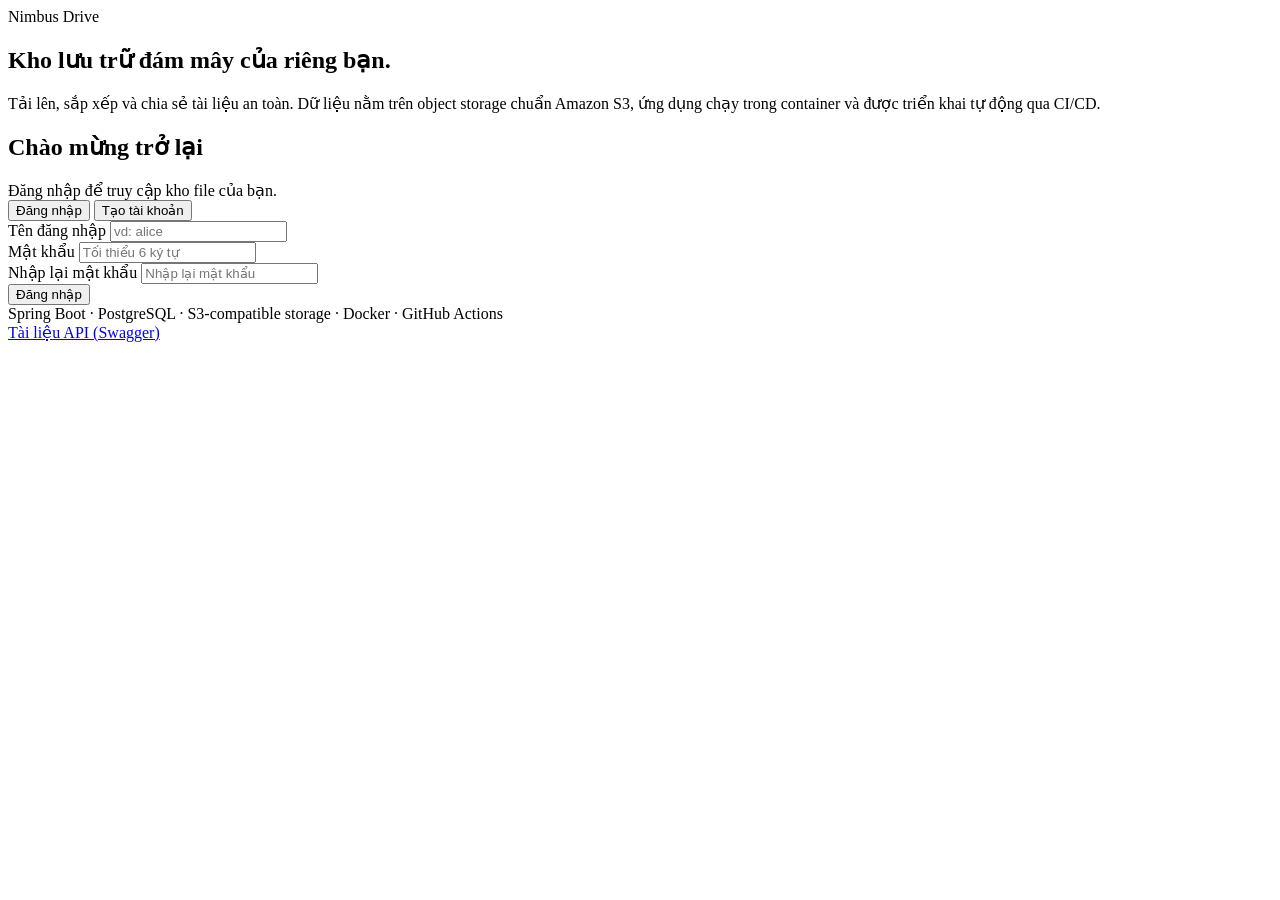
==== src/main/resources/static/index.html @ 5cb63f8f "Nimbus Drive: S3-compatible cloud file storage platform Spring Boot 3 backend, web UI, Docker/Compos" ====
<!doctype html>
<html lang="vi">
<head>
  <meta charset="utf-8">
  <meta name="viewport" content="width=device-width, initial-scale=1">
  <title>Nimbus Drive — Đăng nhập</title>
  <meta name="description" content="Nimbus Drive - lưu trữ file trên cloud, chạy trên object storage tương thích Amazon S3.">
  <link rel="icon" href="/favicon.svg" type="image/svg+xml">
  <link rel="preconnect" href="https://fonts.googleapis.com">
  <link rel="preconnect" href="https://fonts.gstatic.com" crossorigin>
  <link href="https://fonts.googleapis.com/css2?family=Inter:wght@400;500;600;700;800&display=swap" rel="stylesheet">
  <link rel="stylesheet" href="/css/style.css">
</head>
<body>
<div class="auth">
  <section class="auth-hero">
    <div class="brand"><span class="logo" id="logo-hero"></span> Nimbus Drive</div>
    <div>
      <h1>Kho lưu trữ đám mây của riêng bạn.</h1>
      <p class="lead">Tải lên, sắp xếp và chia sẻ tài liệu an toàn. Dữ liệu nằm trên object storage chuẩn Amazon S3,
        ứng dụng chạy trong container và được triển khai tự động qua CI/CD.</p>
    </div>
    <div class="features" id="features"></div>
  </section>

  <main class="auth-main">
    <div class="auth-card">
      <h2 id="title">Chào mừng trở lại</h2>
      <div class="muted" id="subtitle">Đăng nhập để truy cập kho file của bạn.</div>

      <div class="tabs" role="tablist">
        <button type="button" class="active" data-mode="login">Đăng nhập</button>
        <button type="button" data-mode="register">Tạo tài khoản</button>
      </div>

      <form id="form" novalidate>
        <div class="form-error hidden" id="error"></div>
        <div class="field">
          <label for="username">Tên đăng nhập</label>
          <input class="input" id="username" name="username" autocomplete="username" required minlength="3" maxlength="50"
                 placeholder="vd: alice">
        </div>
        <div class="field">
          <label for="password">Mật khẩu</label>
          <input class="input" id="password" name="password" type="password" autocomplete="current-password" required
                 minlength="6" placeholder="Tối thiểu 6 ký tự">
        </div>
        <div class="field hidden" id="confirm-field">
          <label for="confirm">Nhập lại mật khẩu</label>
          <input class="input" id="confirm" type="password" autocomplete="new-password" placeholder="Nhập lại mật khẩu">
        </div>
        <button class="btn primary block" id="submit" type="submit">Đăng nhập</button>
      </form>
      <div class="auth-foot">Spring Boot · PostgreSQL · S3-compatible storage · Docker · GitHub Actions<br>
        <a href="/swagger-ui.html">Tài liệu API (Swagger)</a></div>
    </div>
  </main>
</div>
<script src="/js/common.js"></script>
<script src="/js/auth.js"></script>
</body>
</html>
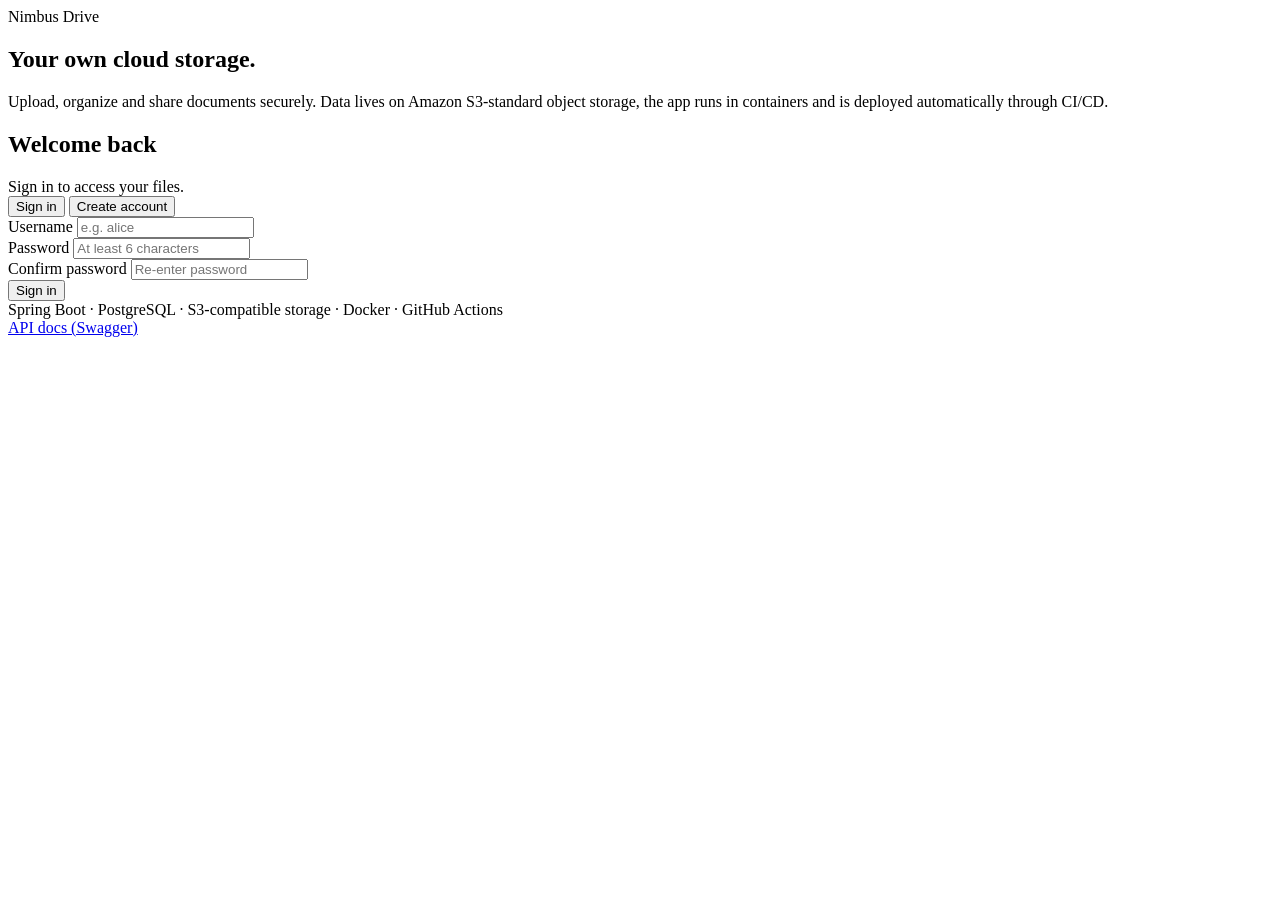
==== commit 3f75bb4c: "Translate the web UI and API messages to English Static pages, toasts, dialogs, relative times and d" ====
--- a/src/main/resources/static/index.html
+++ b/src/main/resources/static/index.html
@@ -1,14 +1,14 @@
 <!doctype html>
-<html lang="vi">
+<html lang="en">
 <head>
   <meta charset="utf-8">
   <meta name="viewport" content="width=device-width, initial-scale=1">
-  <title>Nimbus Drive — Đăng nhập</title>
-  <meta name="description" content="Nimbus Drive - lưu trữ file trên cloud, chạy trên object storage tương thích Amazon S3.">
+  <title>Nimbus Drive — Sign in</title>
+  <meta name="description" content="Nimbus Drive - cloud file storage running on Amazon S3-compatible object storage.">
   <link rel="icon" href="/favicon.svg" type="image/svg+xml">
   <link rel="preconnect" href="https://fonts.googleapis.com">
   <link rel="preconnect" href="https://fonts.gstatic.com" crossorigin>
-  <link href="https://fonts.googleapis.com/css2?family=Inter:wght@400;500;600;700;800&display=swap" rel="stylesheet">
+  <link href="https://fonts.googleapis.com/css2?family=Be+Vietnam+Pro:wght@400;500;600;700&family=Source+Serif+4:opsz,wght@8..60,500;8..60,600&display=swap" rel="stylesheet">
   <link rel="stylesheet" href="/css/style.css">
 </head>
 <body>
@@ -16,43 +16,43 @@
   <section class="auth-hero">
     <div class="brand"><span class="logo" id="logo-hero"></span> Nimbus Drive</div>
     <div>
-      <h1>Kho lưu trữ đám mây của riêng bạn.</h1>
-      <p class="lead">Tải lên, sắp xếp và chia sẻ tài liệu an toàn. Dữ liệu nằm trên object storage chuẩn Amazon S3,
-        ứng dụng chạy trong container và được triển khai tự động qua CI/CD.</p>
+      <h1>Your own cloud storage.</h1>
+      <p class="lead">Upload, organize and share documents securely. Data lives on Amazon S3-standard object storage,
+        the app runs in containers and is deployed automatically through CI/CD.</p>
     </div>
     <div class="features" id="features"></div>
   </section>
 
   <main class="auth-main">
     <div class="auth-card">
-      <h2 id="title">Chào mừng trở lại</h2>
-      <div class="muted" id="subtitle">Đăng nhập để truy cập kho file của bạn.</div>
+      <h2 id="title">Welcome back</h2>
+      <div class="muted" id="subtitle">Sign in to access your files.</div>
 
       <div class="tabs" role="tablist">
-        <button type="button" class="active" data-mode="login">Đăng nhập</button>
-        <button type="button" data-mode="register">Tạo tài khoản</button>
+        <button type="button" class="active" data-mode="login">Sign in</button>
+        <button type="button" data-mode="register">Create account</button>
       </div>
 
       <form id="form" novalidate>
         <div class="form-error hidden" id="error"></div>
         <div class="field">
-          <label for="username">Tên đăng nhập</label>
+          <label for="username">Username</label>
           <input class="input" id="username" name="username" autocomplete="username" required minlength="3" maxlength="50"
-                 placeholder="vd: alice">
+                 placeholder="e.g. alice">
         </div>
         <div class="field">
-          <label for="password">Mật khẩu</label>
+          <label for="password">Password</label>
           <input class="input" id="password" name="password" type="password" autocomplete="current-password" required
-                 minlength="6" placeholder="Tối thiểu 6 ký tự">
+                 minlength="6" placeholder="At least 6 characters">
         </div>
         <div class="field hidden" id="confirm-field">
-          <label for="confirm">Nhập lại mật khẩu</label>
-          <input class="input" id="confirm" type="password" autocomplete="new-password" placeholder="Nhập lại mật khẩu">
+          <label for="confirm">Confirm password</label>
+          <input class="input" id="confirm" type="password" autocomplete="new-password" placeholder="Re-enter password">
         </div>
-        <button class="btn primary block" id="submit" type="submit">Đăng nhập</button>
+        <button class="btn primary block" id="submit" type="submit">Sign in</button>
       </form>
       <div class="auth-foot">Spring Boot · PostgreSQL · S3-compatible storage · Docker · GitHub Actions<br>
-        <a href="/swagger-ui.html">Tài liệu API (Swagger)</a></div>
+        <a href="/swagger-ui.html">API docs (Swagger)</a></div>
     </div>
   </main>
 </div>
